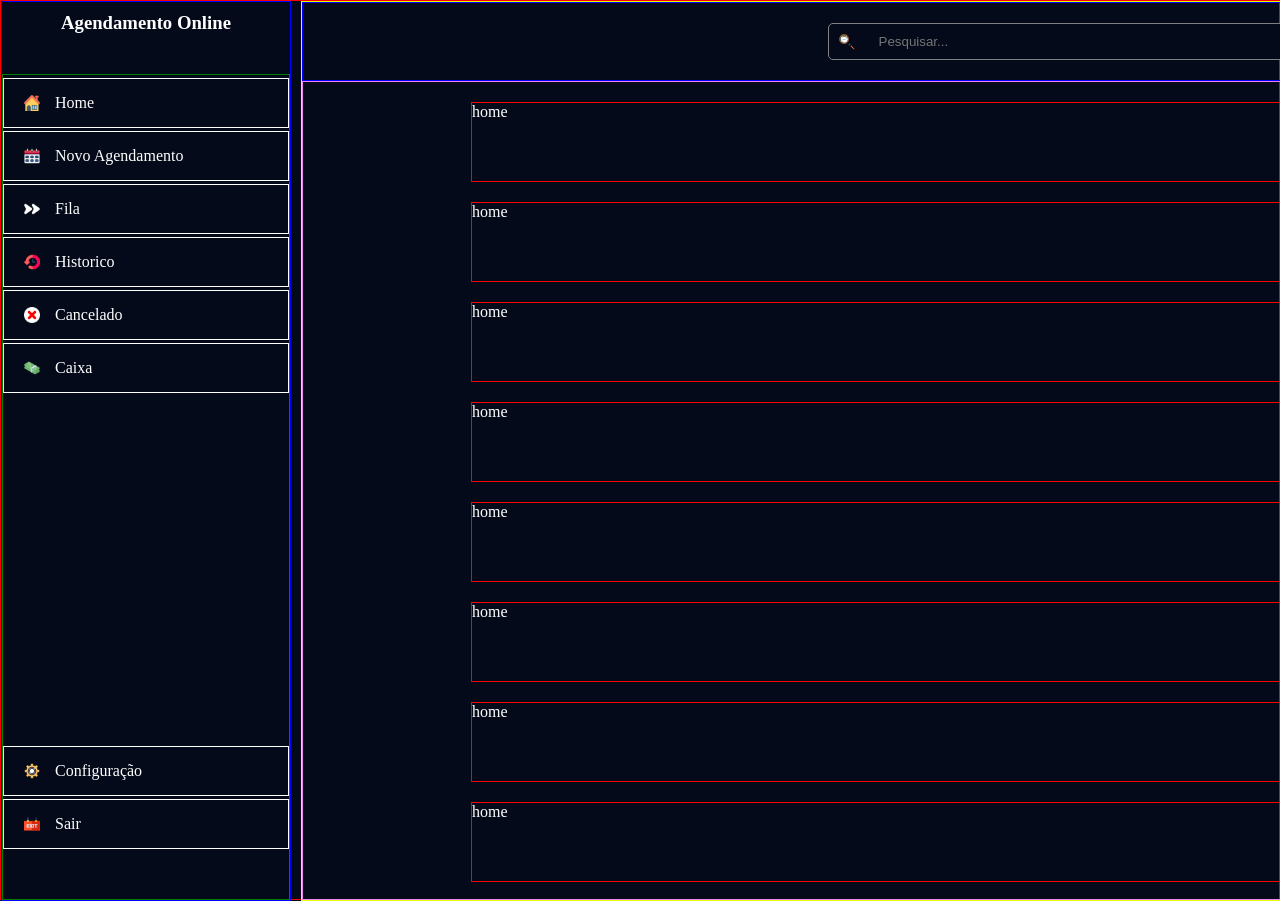
==== index.html @ d3ad334b "first commit" ====
<!DOCTYPE html>
<html lang="en">
<head>
    <meta charset="UTF-8">
    <meta name="viewport" content="width=device-width, initial-scale=1.0">
     <link rel="stylesheet" href="https://cdn.jsdelivr.net/npm/bootstrap-icons@1.13.1/font/bootstrap-icons.min.css">
     <link rel="stylesheet" href="style.css">
    <title>Home</title>
</head>
<body>

    <section class="container"><!-- container pai , carreega as outras desntro de si mesma -->
         <div id="navbar"></div><!-- nav bar pegamos de outra pagina e carregamos aqui para as demais paginas-->


    <main class="principal"><!-- onde contem o conteudo principal  -->
        <div class="pesquisa"><!-- campo de pesquisa da pagina -->
            <form action="/search" method="GET"><!-- formulario de pesquisa -->
                <input type="text" name="q" placeholder="Pesquisar..."><!--campo de persquisa-->
                <button type="submit">Buscar</button><!-- botão para a ação -->
            </form><!-- -->
        </div><!-- -->

        <div class="cardHome"><!-- conteudo da pagina principal-->
           <div>home</div>
           <div>home</div>
           <div>home</div>
           <div>home</div>
           <div>home</div>
           <div>home</div>
           <div>home</div>
           <div>home</div>
           <div>home</div>
           <div>home</div>
           <div>home</div>
           <div>home</div>
           <div>home</div>
           <div>home</div>
           <div>home</div>
           <div>home</div>
           <div>home</div>
           <div>home</div>
           <div>home</div>
           <div>home</div>
           <div>home</div>
           <div>home</div>
           <div>home</div>
           <div>home</div>
           <div>home</div>
           <div>home</div>
           <div>home</div>
          

        </div><!-- conteudo da pagina principal -->




    </main><!-- principal -->
    </section><!-- -->
        
   
    

    
</body>
<script src="../navbar/navbar.js"></script>
</html>
---- style.css ----
/*config padrão pagina  */
* {
  margin: 0;
  padding: 0;
  box-sizing: border-box;
}

/* Para isso */
body {
  background-color: rgb(4, 10, 26);
  color: white;
}

/* estrutura grid Pai */
.container{
    max-width: 100vw;
    height: 100vh;
    row-gap: 0px;
    column-gap: 10px;
    border: 1px solid red;
    display: grid;
    grid-template-columns: 290px 880px 350px;
    grid-template-areas: 
    'navegacao principal principal'
    'navegacao principal principal'
    ;
}

nav{ grid-area: navegacao;}
main{ grid-area: principal;}
.card{ grid-area: card;}



/* estilo de navegação*/

nav{
    height: 100vh;
    border: 1px solid blue;
    border-right: 1px solid blue;
    display:flex;
    flex-direction: column;
}

nav h1{
    text-align: center;
    margin: 10px;
}

nav ul{
    width:100%;
    height: 100%;
    display: flex;
    flex-direction: column;
    justify-content: start;
    list-style: none;
    margin-top: 30px;
    border: 1px solid green;

}

nav ul li{
    border: 1px solid white;
    margin-top: 3px;
    width: 100%;
    cursor: pointer;
    display: flex;         /* Ajuda a alinhar ícone e texto */
    align-items: center;   /* Centraliza verticalmente */
    transition: 0.3s;      /* Deixa o efeito suave */
}

 ul li.baixo{
    position: relative;
    top: 350px;
}
ul li img{
    width: 16px;
    margin-left: 20px;
    transition: 0.3s; 
}
nav ul li a{
    text-decoration: none;
    padding: 0;
    margin: 15px;
    transition: 0.3s; 
    color: white;
}

/*efeito passando o mouse por cima */

nav ul li:hover{
   background-color: rgb(30, 51, 93);
   border-right: 5px solid rgb(214, 19, 19);
}

nav ul li:hover{ 
    background-color: rgb(30, 51, 93)
}
nav ul li:hover img{
    background-color: rgb(30, 51, 93);
}


/* estrutura de conteudo principal*/

main{
    border: 1px solid rgb(229, 255, 0);
    width: 100%;
    height: 100%;
    display: flex;
    flex-direction: column;
    overflow: hidden;
}

/*campo de pesquisa do conteudo*/
.pesquisa{
    border: 1px solid blue;
    padding: 20px;
    width: 100%;
}

main .pesquisa form{
    display: flex;
    justify-content: flex-end;
    gap: 10px;
}

main .pesquisa form input{
    padding: 10px;
    padding-left: 50px;
    width: 600px;
    border: 1px solid grey;
    border-radius: 5px;
    background-image: url('icones/zoom-out.png');
    background-repeat: no-repeat;
    background-position: left 10px center;
     background-color: rgb(4, 10, 26);
     color: white;
}

button{
    padding: 10px 20px;
    background-color: rgb(16, 107, 211);
    outline: none;
    border: none;
    border-radius: 10px;
    cursor: pointer;
}


/* cards do conteudo principal home */
main .cardHome{
    width: 100%;
    /* flex: 1 faz ele ocupar todo o espaço que sobra no main */
    flex: 1; 
    
    /* Importante: define que o que sobrar de altura vira scroll */
    overflow-y: auto; 
    overflow-x: hidden; /* Evita scroll lateral se não precisar */
    
    border: 1px solid violet;
    display: flex;
    flex-direction: column;
    align-items: center;
    gap: 20px; /* Melhor que space-evenly para listas longas */
    padding: 20px 0;
}

main .cardHome div{
    flex-shrink: 0;/* Impede que o flexbox "esmague" a altura do card */
    width: 900px;
    height: 80px;
    border: 1px solid red;
}


/* estilo do scroll */
main .cardHome::-webkit-scrollbar{
    background-color: rgba(10, 74, 146, 0.199);   /* Usei o azul do seu botão */
    border-radius: 10px;                   /* Arredonda as pontas */
    border: 2px solid rgb(18, 19, 21);      /* Cria uma borda da cor do fundo para parecer que a barra flutua */
}

main .cardHome::-webkit-scrollbar-thumb {
    background-color: rgb(33, 50, 69);   /* Usei o azul do seu botão */
    border-radius: 5px;                   /* Arredonda as pontas */
    border: 2px solid rgb(4, 10, 26);      /* Cria uma borda da cor do fundo para parecer que a barra flutua */
}


/* */


/* */



/* */
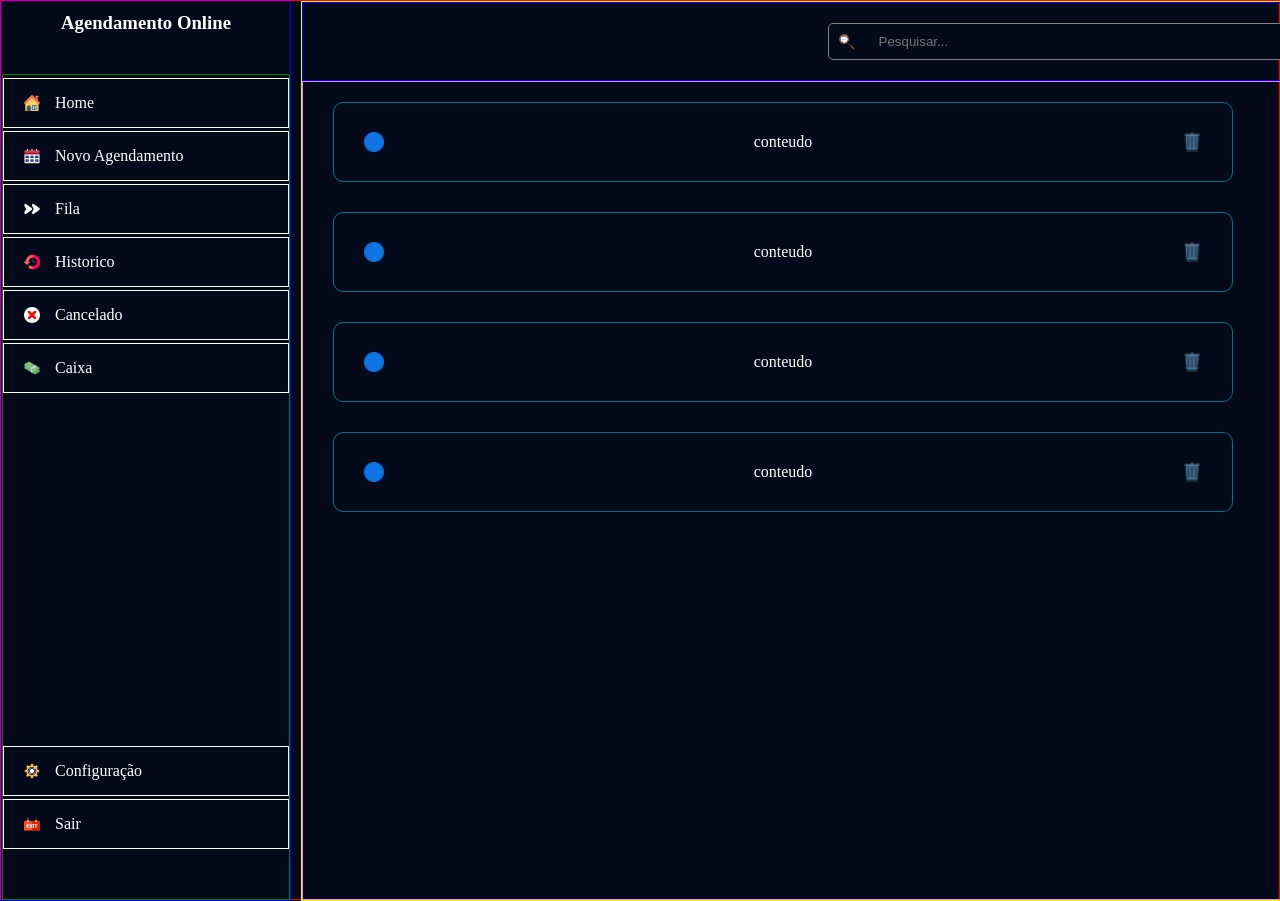
==== commit b98c4603: "projeto iniciado agendamento" ====
--- a/index.html
+++ b/index.html
@@ -22,35 +22,41 @@
         </div><!-- -->
 
         <div class="cardHome"><!-- conteudo da pagina principal-->
-           <div>home</div>
-           <div>home</div>
-           <div>home</div>
-           <div>home</div>
-           <div>home</div>
-           <div>home</div>
-           <div>home</div>
-           <div>home</div>
-           <div>home</div>
-           <div>home</div>
-           <div>home</div>
-           <div>home</div>
-           <div>home</div>
-           <div>home</div>
-           <div>home</div>
-           <div>home</div>
-           <div>home</div>
-           <div>home</div>
-           <div>home</div>
-           <div>home</div>
-           <div>home</div>
-           <div>home</div>
-           <div>home</div>
-           <div>home</div>
-           <div>home</div>
-           <div>home</div>
-           <div>home</div>
+
+           <div class="cardFilho">
+            <img src="icones/circAzul.png" alt="">
+            <div> conteudo </div>
+            <div class="lixo">
+                <img src="icones/lixeira.png" alt="">
+            </div>
+           </div>
+
+           <div class="cardFilho">
+            <img src="icones/circAzul.png" alt="">
+            <div> conteudo </div>
+            <div class="lixo">
+                <img src="icones/lixeira.png" alt="">
+            </div>
+           </div>
+
+           <div class="cardFilho">
+            <img src="icones/circAzul.png" alt="">
+            <div> conteudo </div>
+            <div class="lixo">
+                <img src="icones/lixeira.png" alt="">
+            </div>
+           </div>
+
+           <div class="cardFilho">
+            <img src="icones/circAzul.png" alt="">
+            <div> conteudo </div>
+            <div class="lixo">
+                <img src="icones/lixeira.png" alt="">
+            </div>
+           </div>
+
+
           
-
         </div><!-- conteudo da pagina principal -->
 
 
--- a/style.css
+++ b/style.css
@@ -161,17 +161,51 @@
     border: 1px solid violet;
     display: flex;
     flex-direction: column;
-    align-items: center;
+    align-items: start;
     gap: 20px; /* Melhor que space-evenly para listas longas */
-    padding: 20px 0;
-}
-
-main .cardHome div{
+    padding: 20px 30px;
+}
+
+main .cardHome .cardFilho{
     flex-shrink: 0;/* Impede que o flexbox "esmague" a altura do card */
     width: 900px;
     height: 80px;
-    border: 1px solid red;
-}
+    border: 1px solid rgba(0, 217, 255, 0.495);
+    display: flex;
+    justify-content: space-between; 
+    align-items: center;
+    border-radius: 10px;
+    padding: 0 30px; /* Espaçamento interno nas laterais */
+    margin-bottom: 10px; /* Espaço entre um card e outro */
+}
+
+/* Estilizando o conteúdo do meio para ele não ficar "colado" se crescer muito */
+main .cardHome .cardFilho div:not(.lixo) {
+    flex: 1;            /* Faz o conteúdo ocupar o espaço central */
+    text-align: center; /* Centraliza o texto no meio */
+}
+
+main .cardHome .cardFilho img {
+    width: 20px;       /* Tamanho fixo para os ícones */
+    height: auto;
+}
+
+main .cardHome .cardFilho .lixo {
+    display: flex;
+    align-items: center;
+    justify-content: center;
+    cursor: pointer;
+    transition: 0.3s;
+}
+
+/* Efeito visual na lixeira */
+main .cardHome .cardFilho .lixo:hover {
+    transform: scale(1.5);
+    filter: brightness(1.5);
+}
+
+
+
 
 
 /* estilo do scroll */
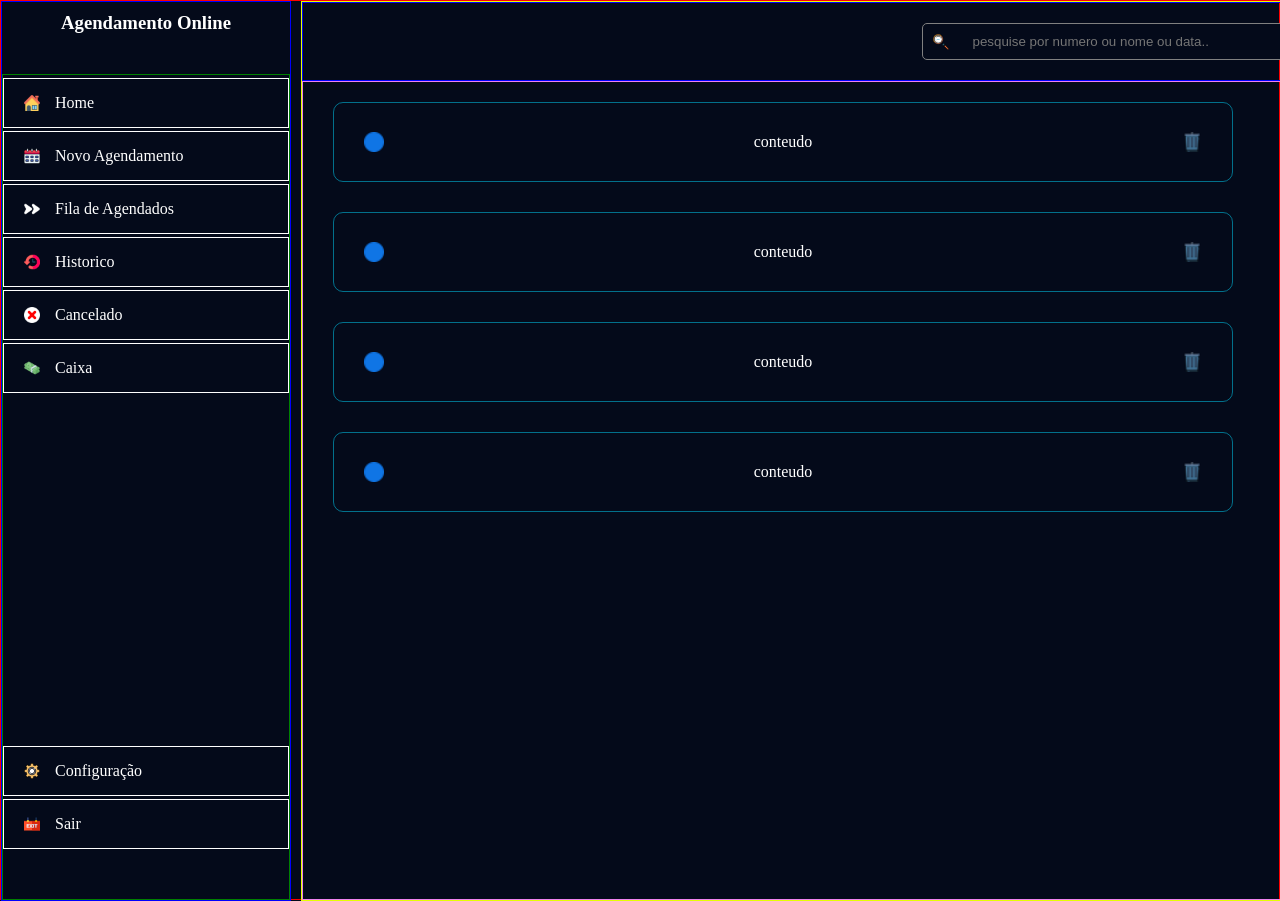
==== commit 989110d0: "sistema de agendamento avançado , criado ja lista de agendamento , card , pesquisa e botões com açõe" ====
--- a/index.html
+++ b/index.html
@@ -15,8 +15,8 @@
 
     <main class="principal"><!-- onde contem o conteudo principal  -->
         <div class="pesquisa"><!-- campo de pesquisa da pagina -->
-            <form action="/search" method="GET"><!-- formulario de pesquisa -->
-                <input type="text" name="q" placeholder="Pesquisar..."><!--campo de persquisa-->
+            <form action="/search" method="GET" onsubmit="event.preventDefault()"><!-- formulario de pesquisa -->
+                 <input type="text" id="inputPesquisar" placeholder="pesquise por numero ou nome ou data.." oninput="filtrarCards()">
                 <button type="submit">Buscar</button><!-- botão para a ação -->
             </form><!-- -->
         </div><!-- -->
@@ -71,4 +71,5 @@
     
 </body>
 <script src="../navbar/navbar.js"></script>
+<script src="../script.js"></script>
 </html>
--- a/style.css
+++ b/style.css
@@ -19,7 +19,7 @@
     column-gap: 10px;
     border: 1px solid red;
     display: grid;
-    grid-template-columns: 290px 880px 350px;
+    grid-template-columns: 290px 980px 350px;
     grid-template-areas: 
     'navegacao principal principal'
     'navegacao principal principal'
@@ -109,7 +109,8 @@
     height: 100%;
     display: flex;
     flex-direction: column;
-    overflow: hidden;
+    overflow-y: auto; 
+    overflow-x: hidden; /* Evita scroll lateral se não precisar */
 }
 
 /*campo de pesquisa do conteudo*/
@@ -222,12 +223,177 @@
 }
 
 
+/* -- -- */
+
+/* cards da pagina de fila  */
+
+.main-card{
+    border: 1px solid rgb(255, 0, 183);
+    width: 100%;
+    height: 100%;
+    display: flex;
+    flex-wrap: wrap;
+    justify-content: flex-start;
+    align-content: flex-start;
+    align-items: start;
+    gap: 20px;
+    padding: 20px;
+    overflow-y: auto; 
+    overflow-x: hidden; /* Evita scroll lateral se não precisar */
+}
+
+/* Container Principal */
+
+.card-agendamento {
+    border: 1px solid rgb(143, 138, 138);
+    width: calc(25% - 20px);
+    min-width: 280px;
+    box-sizing: border-box;
+    background-color: #2625256e;
+    border-radius: 10px; /* Bordas bem arredondadas */
+    padding: 25px;
+    margin: 0;
+    /* Importante: define que o que sobrar de altura vira scroll */
+}
+
+/* Alinhamento do Topo */
+.header {
+    display:flex;
+    flex-direction: column;
+    justify-content: center;
+    align-items: center;
+    gap: 10px;
+}
+.nome {
+    margin: 0;
+    font-weight: 900;
+    font-size: 24px;
+   color: #f1960d;
+}
+
+.detalhes {
+    margin: 5px 0 0 0;
+    color: #fefefe;
+    font-size: 26px;
+}
+
+.horario {
+    color: #5df312; 
+    font-size: 26px;
+}
+
+.divisor {
+    border: 0;
+    border-top: 1px solid #6c6969;
+    margin: 20px 0;
+}
+
+/* Procedimentos e Valores */
+.label-titulo {
+    font-size: 11px;
+    color: #79ade1;
+    margin-top: 10px;
+    margin-bottom: 10px;
+}
+
+.item-linha, .total-linha {
+    display: flex;
+    justify-content: space-between;
+    margin-bottom: 10px;
+    font-size: 15px;
+}
+
+.item-linha {
+    border-bottom: 1px solid #696868; /* Linha pontilhada do print */
+    padding-bottom: 10px;
+    color: #f0ebeb;
+    font-weight: bold;
+}
+
+.total-linha {
+    margin-top: 15px;
+    font-size: 18px;
+}
+
+/* Botões */
+.acoes-principais {
+    display: flex;
+    gap: 15px;
+    margin-top: 25px;
+}
+
+button {
+    cursor: pointer;
+    border: none;
+    font-weight: bold;
+    font-size: 14px;
+    transition: 0.2s;
+}
+
+.btn-cancelar {
+    flex: 1;
+    background-color: #c60707; /* Vermelho bem clarinho */
+    color: #f4f2f2;
+    padding: 15px;
+    border-radius: 15px;
+}
+
+.btn-finalizar {
+    flex: 1;
+    background-color: #069a66;
+    color: #fff;
+    padding: 15px;
+    border-radius: 15px;
+}
+.btn-reagendar{
+     width: 100%;
+    background-color: #0a81d1; /* Verde WhatsApp */
+    color: #fff;
+    padding: 15px;
+    border-radius: 15px;
+    margin-top: 15px;
+    display: flex;
+    align-items: center;
+    justify-content: center;
+    gap: 10px;
+
+}
+.btn-whatsapp {
+    width: 100%;
+    background-color: #0fa84f88; /* Verde WhatsApp */
+    color: #fff;
+    padding: 15px;
+    border-radius: 15px;
+    margin-top: 15px;
+    display: flex;
+    align-items: center;
+    justify-content: center;
+    gap: 10px;
+}
+
+button:hover {
+    filter: brightness(0.9);
+}
+
+
+
+
+
+/* estilo do scroll */
+main .card-agendamento::-webkit-scrollbar{
+    background-color: rgba(10, 74, 146, 0.199);   /* Usei o azul do seu botão */
+    border-radius: 10px;                   /* Arredonda as pontas */
+    border: 2px solid rgb(18, 19, 21);      /* Cria uma borda da cor do fundo para parecer que a barra flutua */
+}
+
+main .card-agendamento::-webkit-scrollbar-thumb {
+    background-color: rgb(33, 50, 69);   /* Usei o azul do seu botão */
+    border-radius: 5px;                   /* Arredonda as pontas */
+    border: 2px solid rgb(4, 10, 26);      /* Cria uma borda da cor do fundo para parecer que a barra flutua */
+}
+
+
+
+
 /* */
 
-
-/* */
-
-
-
-/* */
-
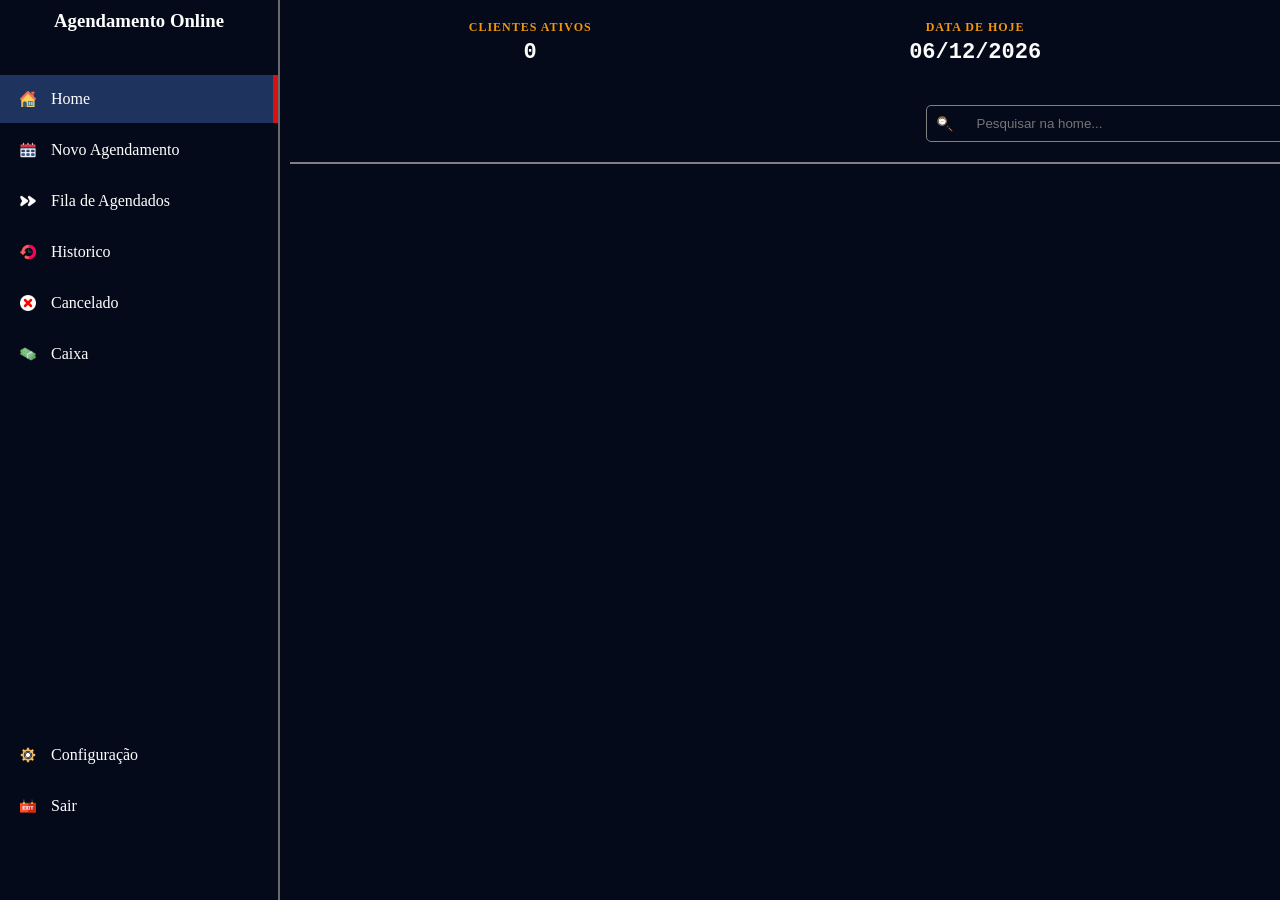
==== commit 46be1860: "paginas Home , Novo Agendamento e Fila de agendamentos , 99% completos" ====
--- a/index.html
+++ b/index.html
@@ -1,75 +1,48 @@
 <!DOCTYPE html>
-<html lang="en">
+<html lang="pt-br">
 <head>
     <meta charset="UTF-8">
     <meta name="viewport" content="width=device-width, initial-scale=1.0">
      <link rel="stylesheet" href="https://cdn.jsdelivr.net/npm/bootstrap-icons@1.13.1/font/bootstrap-icons.min.css">
      <link rel="stylesheet" href="style.css">
-    <title>Home</title>
+    <title>Home - Dashboard</title>
 </head>
 <body>
 
-    <section class="container"><!-- container pai , carreega as outras desntro de si mesma -->
-         <div id="navbar"></div><!-- nav bar pegamos de outra pagina e carregamos aqui para as demais paginas-->
+    <section class="container">
+        <div id="navbar"></div>
 
+        <main class="principal">
+            <div class="painel-status">
+                <div class="status-item">
+                    <span class="label">CLIENTES ATIVOS</span>
+                    <span class="valor" id="totalClientes">0</span>
+                </div>
+                <div class="status-item">
+                    <span class="label">DATA DE HOJE</span>
+                    <span class="valor" id="dataAtual">--/--/----</span>
+                </div>
+                <div class="status-item">
+                    <span class="label">HORÁRIO</span>
+                    <span class="valor" id="horaAtual">00:00:00</span>
+                </div>
+            </div>
 
-    <main class="principal"><!-- onde contem o conteudo principal  -->
-        <div class="pesquisa"><!-- campo de pesquisa da pagina -->
-            <form action="/search" method="GET" onsubmit="event.preventDefault()"><!-- formulario de pesquisa -->
-                 <input type="text" id="inputPesquisar" placeholder="pesquise por numero ou nome ou data.." oninput="filtrarCards()">
-                <button type="submit">Buscar</button><!-- botão para a ação -->
-            </form><!-- -->
-        </div><!-- -->
+            <div class="pesquisa">
+                <form onsubmit="event.preventDefault()">
+                    <input type="text" id="inputPesquisar" placeholder="Pesquisar na home..." oninput="filtrarHome()">
+                    <button type="button">Buscar</button>
+                </form>
+            </div>
 
-        <div class="cardHome"><!-- conteudo da pagina principal-->
+            <div class="cardHome" id="containerHome">
+                </div>
+        </main>
+    </section>
 
-           <div class="cardFilho">
-            <img src="icones/circAzul.png" alt="">
-            <div> conteudo </div>
-            <div class="lixo">
-                <img src="icones/lixeira.png" alt="">
-            </div>
-           </div>
-
-           <div class="cardFilho">
-            <img src="icones/circAzul.png" alt="">
-            <div> conteudo </div>
-            <div class="lixo">
-                <img src="icones/lixeira.png" alt="">
-            </div>
-           </div>
-
-           <div class="cardFilho">
-            <img src="icones/circAzul.png" alt="">
-            <div> conteudo </div>
-            <div class="lixo">
-                <img src="icones/lixeira.png" alt="">
-            </div>
-           </div>
-
-           <div class="cardFilho">
-            <img src="icones/circAzul.png" alt="">
-            <div> conteudo </div>
-            <div class="lixo">
-                <img src="icones/lixeira.png" alt="">
-            </div>
-           </div>
-
-
-          
-        </div><!-- conteudo da pagina principal -->
-
-
-
-
-    </main><!-- principal -->
-    </section><!-- -->
-        
-   
-    
+    <script src="../navbar/navbar.js"></script>
+    <script src="home.js"></script> </body>
+    <script src="contagemClientes.js"></script>
 
     
-</body>
-<script src="../navbar/navbar.js"></script>
-<script src="../script.js"></script>
 </html>
--- a/style.css
+++ b/style.css
@@ -17,9 +17,8 @@
     height: 100vh;
     row-gap: 0px;
     column-gap: 10px;
-    border: 1px solid red;
     display: grid;
-    grid-template-columns: 290px 980px 350px;
+    grid-template-columns: 280px 995px 350px;
     grid-template-areas: 
     'navegacao principal principal'
     'navegacao principal principal'
@@ -36,8 +35,7 @@
 
 nav{
     height: 100vh;
-    border: 1px solid blue;
-    border-right: 1px solid blue;
+    border-right: 2px solid rgb(106, 106, 109);
     display:flex;
     flex-direction: column;
 }
@@ -55,12 +53,9 @@
     justify-content: start;
     list-style: none;
     margin-top: 30px;
-    border: 1px solid green;
-
 }
 
 nav ul li{
-    border: 1px solid white;
     margin-top: 3px;
     width: 100%;
     cursor: pointer;
@@ -88,13 +83,10 @@
 
 /*efeito passando o mouse por cima */
 
-nav ul li:hover{
-   background-color: rgb(30, 51, 93);
-   border-right: 5px solid rgb(214, 19, 19);
-}
-
-nav ul li:hover{ 
-    background-color: rgb(30, 51, 93)
+nav ul li:hover, 
+nav ul li.ativo {
+    background-color: rgb(30, 51, 93);
+    border-right: 5px solid rgb(214, 19, 19);
 }
 nav ul li:hover img{
     background-color: rgb(30, 51, 93);
@@ -104,18 +96,23 @@
 /* estrutura de conteudo principal*/
 
 main{
-    border: 1px solid rgb(229, 255, 0);
     width: 100%;
     height: 100%;
+    margin-right: 10px;
     display: flex;
     flex-direction: column;
     overflow-y: auto; 
     overflow-x: hidden; /* Evita scroll lateral se não precisar */
 }
 
+main.principal{
+    border-right: 2px solid grey;
+    margin-right: 50px;
+}
+
 /*campo de pesquisa do conteudo*/
 .pesquisa{
-    border: 1px solid blue;
+    border-bottom: 2px solid grey;
     padding: 20px;
     width: 100%;
 }
@@ -124,6 +121,7 @@
     display: flex;
     justify-content: flex-end;
     gap: 10px;
+    
 }
 
 main .pesquisa form input{
@@ -137,6 +135,7 @@
     background-position: left 10px center;
      background-color: rgb(4, 10, 26);
      color: white;
+     
 }
 
 button{
@@ -146,6 +145,7 @@
     border: none;
     border-radius: 10px;
     cursor: pointer;
+    
 }
 
 
@@ -159,12 +159,12 @@
     overflow-y: auto; 
     overflow-x: hidden; /* Evita scroll lateral se não precisar */
     
-    border: 1px solid violet;
     display: flex;
     flex-direction: column;
     align-items: start;
     gap: 20px; /* Melhor que space-evenly para listas longas */
     padding: 20px 30px;
+    
 }
 
 main .cardHome .cardFilho{
@@ -228,7 +228,6 @@
 /* cards da pagina de fila  */
 
 .main-card{
-    border: 1px solid rgb(255, 0, 183);
     width: 100%;
     height: 100%;
     display: flex;
@@ -395,5 +394,117 @@
 
 
 
-/* */
-
+
+/* ============================================================
+   SEÇÃO NOVO: ESTILOS EXCLUSIVOS DA PÁGINA HOME
+   ============================================================ */
+
+
+   /*painel da data e hora*/ 
+
+
+/* Estilo Original do Painel de Status (Topo da Home) */
+/* DESIGN ORIGINAL - PRIMEIRA VERSÃO DO PAINEL */
+.painel-status {
+    display: flex;
+    justify-content: space-around;
+    align-items: center;
+    padding: 20px;
+    position: sticky;
+    top: 0;
+    z-index: 10;
+}
+
+.status-item {
+    display: flex;
+    flex-direction: column;
+    align-items: center;
+    text-align: center;
+}
+
+.status-item .label {
+    font-size: 12px;
+    color: #f1960d;
+    font-weight: bold;
+    letter-spacing: 1px;
+    text-transform: uppercase;
+    margin-bottom: 5px;
+}
+
+.status-item .valor {
+    font-size: 22px;
+    color: #fbfcfa; /* Verde Neon */
+    font-weight: bold;
+    font-family: 'Courier New', Courier, monospace; /* Toque de terminal */
+}
+
+/* Ajuste do layout principal para encaixar o painel */
+.principal {
+    display: flex;
+    flex-direction: column;
+    background-color: rgb(4, 10, 26); /* Fundo Geral */
+    min-height: 100vh;
+}
+
+
+
+
+/* Divisor de datas ajustado para o design atual */
+.divisor-data {
+    width: 100%;
+    margin: 30px 0 15px 0;
+    display: flex;
+    align-items: center;
+    gap: 10px;
+    padding-left: 10px;
+}
+
+.divisor-data span {
+    /* Usando o cinza do seu formulário e a borda sutil que você já usa */
+    background-color: #19191d; 
+    color: #fefefe; /* Laranja dos títulos para dar destaque à data */
+    padding: 6px 18px;
+    border-radius: 8px; /* Borda menos redonda, seguindo seus inputs */
+    font-size: 13px;
+    font-weight: bold;
+    text-transform: uppercase;
+    border: 1px solid rgba(81, 99, 101, 0.5);
+    box-shadow: 2px 2px 5px rgba(0,0,0,0.3);
+}
+
+.divisor-data::after {
+    content: "";
+    flex: 1;
+    height: 1px;
+    /* Linha que desaparece suavemente, usando a cor cinza da sua borda */
+    background: linear-gradient(to right, rgba(81, 99, 101, 0.8), transparent);
+}
+
+
+
+/* Ajuste no info-cliente para acomodar a data pequena */
+.info-cliente-home {
+     max-width: 690px;
+     padding: 20px 180px;
+     height: 50px;
+    display: flex;
+    justify-content: space-around;
+   align-items: center;
+    margin-top: 2px;
+    opacity: 0.7;
+}
+
+
+.info-cliente-home h3{
+    color: #f1960d;
+    position: relative;
+    right: 180px;
+}
+
+.info-cliente-home small{
+    color: #f1960d;
+    position: relative;
+    left: 140px;
+}
+
+
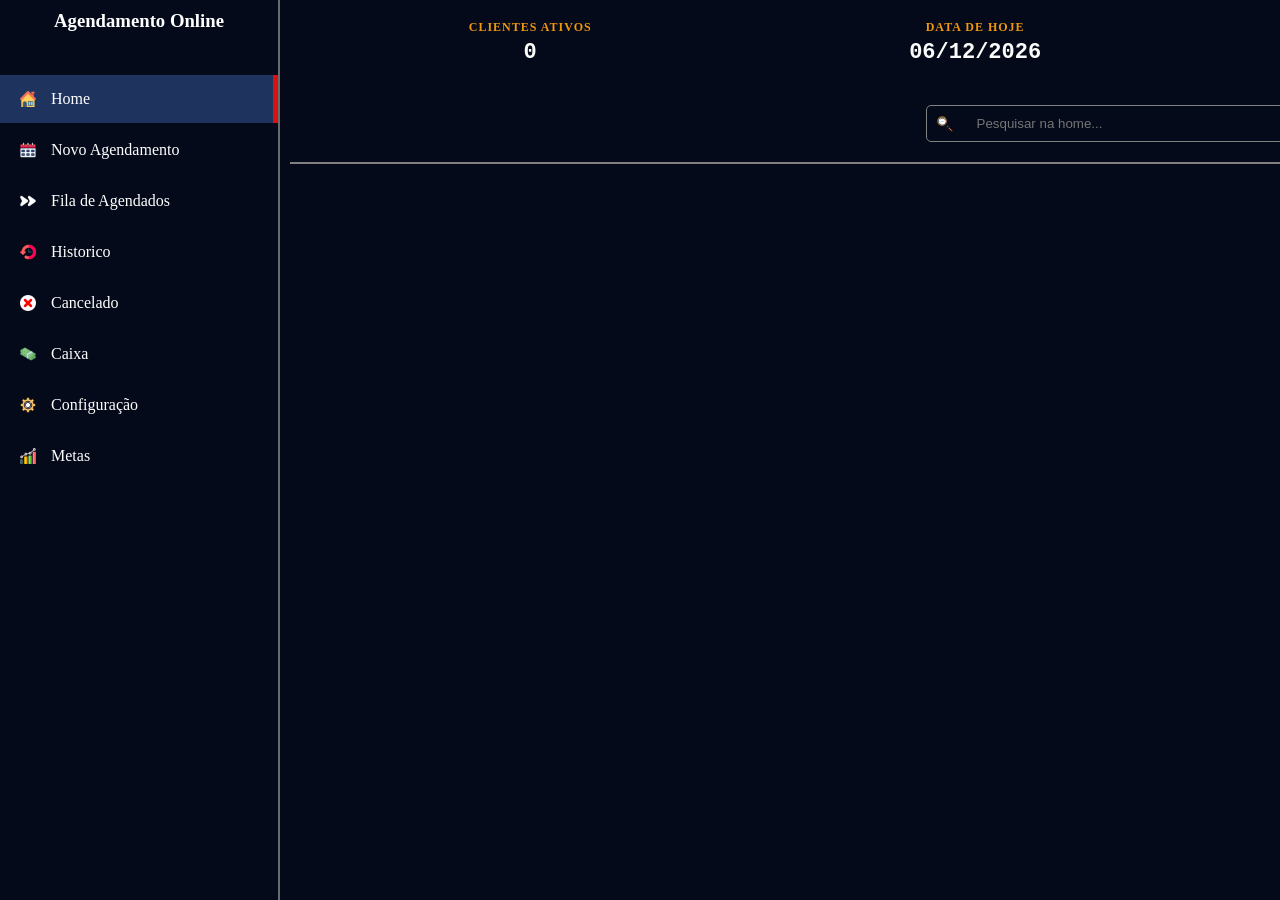
==== commit 03ef6850: "agendamento feito" ====
--- a/index.html
+++ b/index.html
@@ -40,9 +40,14 @@
         </main>
     </section>
 
-    <script src="../navbar/navbar.js"></script>
-    <script src="home.js"></script> </body>
-    <script src="contagemClientes.js"></script>
+    
+
+</body>
+
+<script src="../navbar/navbar.js"></script>
+<script src="home.js"></script> 
+<script src="contagemClientes.js"></script>
+    
 
     
 </html>
